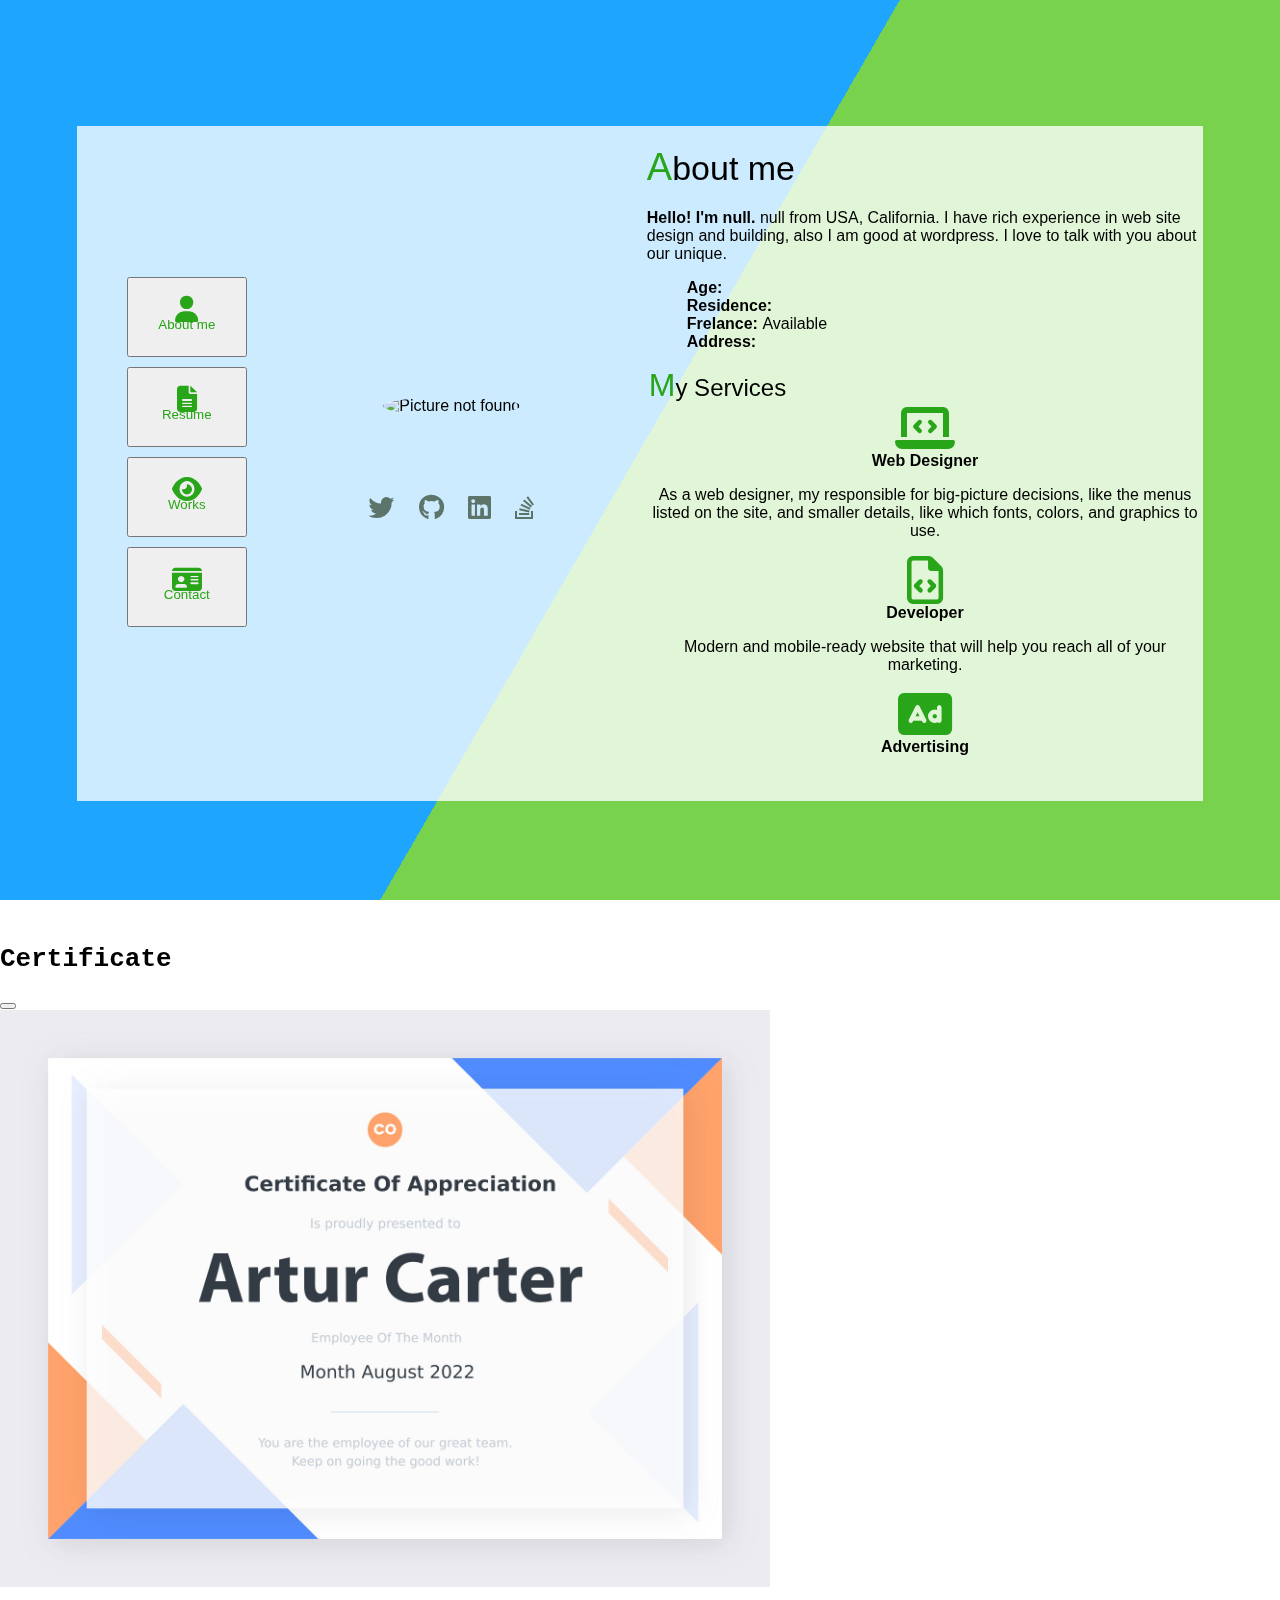
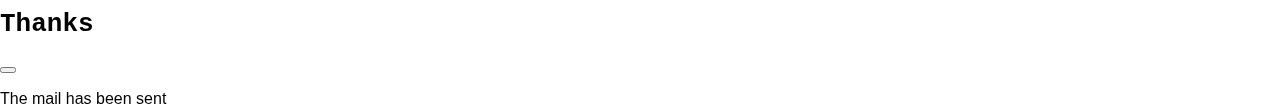
==== docs/index.html @ 1507c7a4 "moviendo carpetas" ====
<!DOCTYPE html>
<html lang="es">
<head>
    <meta charset="UTF-8">
    <meta http-equiv="X-UA-Compatible" content="IE=edge">
    <meta name="viewport" content="width=device-width, initial-scale=1.0">
    <link rel="preconnect" href="https://fonts.googleapis.com">
    <link rel="preconnect" href="https://fonts.gstatic.com" crossorigin>
    <link href="https://cdnjs.cloudflare.com/ajax/libs/font-awesome/6.3.0/css/all.min.css" rel="stylesheet">
    <link href="https://cdn.jsdelivr.net/npm/bootstrap@5.3.0-alpha1/dist/css/bootstrap.min.css" rel="stylesheet" integrity="sha384-GLhlTQ8iRABdZLl6O3oVMWSktQOp6b7In1Zl3/Jr59b6EGGoI1aFkw7cmDA6j6gD" crossorigin="anonymous">
    <link rel="stylesheet" href="./css/style.css">
    <!-- background css-->
    <link rel="stylesheet" href="./css/background.css">
    <title>CV</title>
</head>
<body>
    <div class="bg"></div>
    <div class="bg bg2"></div>
    <div class="bg bg3"></div>
    <div class="wrap">
        <div class="container">
            <header class="header">
                <ul class="nav flex-column">
                    <li class="nav-item">
                        <button type="button" class="btn btn-outline-success" id="btnAbout" onclick="buttons('sectionAbout')"><i class="fa-solid fa-user fa-2xl"></i><br>About me</button>
                    </li>
                    <li class="nav-item">
                        <button type="button" class="btn btn-outline-success" id="btnResume" onclick="buttons('sectionResume')"><i class="fa-solid fa-file-lines fa-2xl"></i><br>Resume</button>
                    </li>
                    <li class="nav-item">
                        <button type="button" class="btn btn-outline-success" id="btnWorks" onclick="buttons('sectionWors')"><i class="fa-solid fa-eye fa-2xl"></i><br>Works</button>
                    </li>
                    <li class="nav-item">
                        <button type="button" class="btn btn-outline-success" id="btnContac" onclick="buttons('sectionContact')"><i class="fa-solid fa-id-card fa-2xl"></i><br>Contact</button>
                    </li>
                  </ul>
            </header>
            <div class="profile">
                <div class="profile-content">
                    <div class="photo">
                        <img src="" alt="Picture not found" id="photo"></img>
                    </div>
                    <div class="title" id="name">First and Lastname</div>
                    <div class="job"><marquee behavior="scroll" direction="left" scrollamount="5" id="job"></marquee></div>
                    <div class="social">
                        <a target="_blank" href="https://twitter.com/"><span class="fab fa-twitter"></span></a>
                        <a target="_blank" href="https://github.com/"><span class="fab fa-github"></span></a>
                        <a target="_blank" href="https://www.linkedin.com/"><span class="fab fa-linkedin"></span></a>
                        <a target="_blank" href="https://stackoverflow.com/"><span class="fab fa-stack-overflow"></span></a>
                    </div>
                </div>
            </div>
            <div class="card-warp">
                <div class="element-section-wrap">
                    <section class="sectionAbout" id="sectionAbout">
                        <div class="element-row">
                            <div class="title-about">
                                <div class="title">About me</div>
                            </div>
                            <div class="row">
                                <div class="col col-d-6">
                                    <p>
                                        <strong id="nameAbout"></strong>
                                        <span id="pAbout"></span>
                                    </p>
                                </div>
                                <div class="col col-d-6">
                                    <div class="info-list">
                                        <ul>
                                            <li>
                                                <strong class="strongLi">Age: </strong><span id="spanAge">24</span>
                                            </li>
                                            <li>
                                                <strong class="strongLi">Residence: </strong><span id="spanResidence">USA</span>
                                            </li>
                                            <li>
                                                <strong class="strongLi">Frelance: </strong><span id="spanFreelance">Available</span>
                                            </li>
                                            <li>
                                                <strong class="strongLi">Address: </strong><span id="spanAddress">California 1234</span>
                                            </li>
                                        </ul>
                                    </div>
                                </div>
                            </div>
                        </div>
                        <div class="title-myservice">
                            <div class="strong-title">My Services</div>
                        </div>
                        <div class="row row-services">
                            <div class="col col-d-6">
                                <div class="row-services">
                                    <i class="fa-solid fa-laptop-code icon-services"></i><br>
                                    <span class="spanServices"><strong>Web Designer</strong></span>
                                    <p id="pWebDesigner"></p>
                                </div>
                            </div>
                            <div class="col col-d-6">
                                <div class="row-services">
                                    <i class="fa-regular fa-file-code icon-services"></i><br>
                                    <span class="spanServices"><strong>Developer</strong></span>
                                    <p id="pDeveloper"></p>
                                </div>
                            </div>
                        </div>
                        <div class="row row-services">
                            <div class="col col-d-6">
                                <div class="row-services">
                                    <i class="fa-solid fa-rectangle-ad icon-services"></i><br>
                                    <span class="spanServices"><strong>Advertising</strong></span>
                                    <p id="pAdverstising"></p>
                                </div>
                            </div>
                            <div class="col col-d-6">
                                <div class="row-services">
                                    <i class="fa-solid fa-gamepad icon-services"></i><br>
                                    <span class="spanServices"><strong>Game Development</strong></span>
                                    <p id="pGame"></p>
                                </div>
                            </div>
                        </div>
                    </section>
                    <section class="sectionResume" id="sectionResume">
                        <div class="element-row">
                            <div class="element-row">
                                <div class="title-about">
                                    <div class="title">Resume</div>
                                </div>
                                <div class="row">
                                    <div class="col col-d-6">
                                        <div class="title-column">
                                            <i class="fa-solid fa-briefcase icon-services"></i>
                                            <div class="strong-title">Experience</div>
                                        </div>
                                        <div class="card" style="width: 18rem;">
                                            <div class="card-body">
                                              <h5 class="card-title">Card title</h5>
                                              <h6 class="card-subtitle mb-2 text-muted">Card subtitle</h6>
                                              <p class="card-text">Some quick example text to build on the card title and make up the bulk of the card's content.</p>
                                            </div>
                                          </div>
                                    </div>
                                    <div class="col col-d-6">
                                        <div class="title-column">
                                            <i class="fa-solid fa-graduation-cap icon-services"></i>
                                            <div class="strong-title">Education</div>
                                        </div>
                                        
                                        <div class="card" style="width: 18rem;">
                                            <div class="card-body">
                                              <h5 class="card-title">Card title</h5>
                                              <h6 class="card-subtitle mb-2 text-muted">Card subtitle</h6>
                                              <p class="card-text">Some quick example text to build on the card title and make up the bulk of the card's content.</p>
                                              <!-- Button modal -->
                                                <button type="button" class="btn btn-cert" data-bs-toggle="modal" data-bs-target="#modalCert">Certificate</button>
                                            </div>
                                          </div>
                                    </div>
                                </div>
                                <div class="row">
                                    <div class="col col-d-6">
                                        <div class="card" style="width: 18rem;">
                                            <div class="card-body">
                                              <h5 class="card-title">Card title</h5>
                                              <h6 class="card-subtitle mb-2 text-muted">Card subtitle</h6>
                                              <p class="card-text">Some quick example text to build on the card title and make up the bulk of the card's content.</p>
                                            </div>
                                          </div>
                                    </div>
                                    <div class="col col-d-6">
                                        <div class="card" style="width: 18rem;">
                                            <div class="card-body">
                                              <h5 class="card-title">Card title</h5>
                                              <h6 class="card-subtitle mb-2 text-muted">Card subtitle</h6>
                                              <p class="card-text">Some quick example text to build on the card title and make up the bulk of the card's content.</p>
                                              <!-- Button -->
                                                <button type="button" class="btn btn-cert" data-bs-toggle="modal" data-bs-target="#modalCert">Certificate</button>
                                            </div>
                                          </div>
                                    </div>
                                </div>
                                <div class="row">
                                    <div class="col col-d-6">
                                        <div class="card" style="width: 18rem;">
                                            <div class="card-body">
                                              <h5 class="card-title">Card title</h5>
                                              <h6 class="card-subtitle mb-2 text-muted">Card subtitle</h6>
                                              <p class="card-text">Some quick example text to build on the card title and make up the bulk of the card's content.</p>
                                            </div>
                                          </div>
                                    </div>
                                    <div class="col col-d-6">
                                        <div class="card" style="width: 18rem;">
                                            <div class="card-body">
                                              <h5 class="card-title">Card title</h5>
                                              <h6 class="card-subtitle mb-2 text-muted">Card subtitle</h6>
                                              <p class="card-text">Some quick example text to build on the card title and make up the bulk of the card's content.</p>
                                              <!-- Button -->
                                                <button type="button" class="btn btn-cert" data-bs-toggle="modal" data-bs-target="#modalCert">Certificate</button>
                                            </div>
                                          </div>
                                    </div>
                                </div>
                            </div>
                        </div>
                    </section>
                    <section class="sectionWors" id="sectionWors">
                        <div class="element-row">
                            <div class="element-row">
                                <div class="title-about">
                                    <div class="title">Works</div>
                                </div>
                                <div class="row">
                                    <div class="col col-d-6">
                                    </div>
                                </div>
                            </div>
                        </div>
                    </section>
                    <section class="sectionContact" id="sectionContact">
                        <div class="element-row">
                            <div class="row">
                                <div class="title">Contact me</div>
                            </div>
                            <div class="row">
                                <div class="col col-d-6">
                                    <div class="col col-d-12 col-t-12 col-m-12 col-list-2 border-line-v">
                                        <div class="info-list">
                                            <ul>
                                                <li>
                                                    <strong> <span> Address: </span> </strong> <span id="spanAddress2"> California, USA </span>
                                                </li>
                                                <li>
                                                    <strong> <span> Email: </span> </strong> <span id="spanEmail"> adlard@example.com </span>
                                                </li>
                                                <li>
                                                    <strong> <span> Phone: </span> </strong> <span id="spanTel"> +123 654 78900 </span>
                                                </li>
                                                <li>
                                                    <strong> <span> Freelance: </span> </strong> <span id="spanFreelance2"> Available </span>
                                                </li>
                                            </ul>
                                        </div>
                                    </div>
                                </div>
                            </div>
                            <div class="row">
                                <form class="mb-3" method="" id="contactForm" name="contactForm" novalidate="novalidate">
                                    <input type="text" class="form-control" name="name" id="name" placeholder="Your name" required>
                                    <input type="text" class="form-control" name="email" id="email" placeholder="Email" required>
                                    <input type="text" class="form-control" name="subject" id="subject" placeholder="Subject">
                                    <textarea class="form-control" name="message" id="message" cols="30" rows="7" placeholder="Write your message"></textarea>
                                    <div style="align-items: center;">
                                        <button type="button" class="btn btn-mail" data-bs-toggle="modal" data-bs-target="#modalSendMail">Send Message</button>
                                    </div>
                                    </form>
                            </div>
                        </div>
                    </section>
                </div>
            </div>
        </div>
    </div>
    <!-- Modal Certificate-->
    <div class="modal modal-lg" id="modalCert" data-bs-backdrop="static" data-bs-keyboard="false" tabindex="-1" aria-labelledby="staticBackdropLabel" aria-hidden="true">
        <div class="modal-dialog">
        <div class="modal-content">
            <div class="modal-header">
            <h1 class="modal-title fs-5" id="staticBackdropLabel">Certificate</h1>
            <button type="button" class="btn-close" data-bs-dismiss="modal" aria-label="Close"></button>
            </div>
            <div class="modal-body">
                <img class="modalImage" src="./img/certificate.jpeg" alt="">
            </div>
        </div>
        </div>
    </div>
    <!-- Modal send contact-->
    <div class="modal modal-dialog" id="modalSendMail" data-bs-backdrop="static" data-bs-keyboard="false" tabindex="-1" aria-labelledby="staticBackdropLabel" aria-hidden="true">
        <div class="modal-dialog">
        <div class="modal-content">
            <div class="modal-header">
            <h1 class="modal-title fs-5" id="staticBackdropLabel">Thanks</h1>
            <button type="button" class="btn-close" data-bs-dismiss="modal" aria-label="Close"></button>
            </div>
            <div class="modal-body">
                <p>The mail has been sent</p>
            </div>
        </div>
    </div>
    <script src="/js/scripts.js"></script>
    <script src="https://cdn.jsdelivr.net/npm/bootstrap@5.3.0-alpha1/dist/js/bootstrap.bundle.min.js" integrity="sha384-w76AqPfDkMBDXo30jS1Sgez6pr3x5MlQ1ZAGC+nuZB+EYdgRZgiwxhTBTkF7CXvN" crossorigin="anonymous"></script>
</body>
</html>
---- docs/css/style.css ----
* {
    font-family: 'Roboto', sans-serif;
}
.wrap {
  position: relative;
  height: 100%;
  width: 100%;
  display: flex;
  justify-content: center;
  align-items: center;
}
.container {
  background: #ffffffc7;
  margin: 14vh 6vw;
  position: relative;
  top: 0;
  left: 0;
  width: 100%;
  height: 85vh;
  max-width: 1268px;
  max-height: 675px;
}
.header {
  position: relative;
  margin-top: 15vh;
  float: left;
  z-index: 100;
  text-align: center;
  opacity: 1;
  visibility: visible;
}
.btn {
  width: 120px;
  height: 80px;
  color: #28a518;
}
.btn:hover {
  background-color: #28a518;
}
.btn-mail{
    margin-top: 10px;
    width: 150px;
    height: 36px;
}
.btn-mail:hover{
    color: white;
}

.nav-item {
  margin: 10px;
}
.profile {
  display: flex;
  position: relative;
  text-align: center;
  float: left;
  width: 390px;
  height: 100%;
  z-index: 11;
  align-items: center;
  justify-content: center;
}
.profile-content {
  display: block;
}
.photo {
  position: relative;
  margin-left: 0;
}
#photo {
  width: 200px;
  border-radius: 50%;
}
.title {
  margin-top: 20px;
  font-size: 34px;
  position: relative;
  margin-bottom: 20px;
}
.title::first-letter {
  color: #28a518;
  font-size: 38px;
}

form {
    width: 70% !important;
}

input.btn-cert {
    margin: 0;
    padding: 1%;
    justify-content: center;
}

.job {
  font-size: 22px;
}
.social {
  position: relative;
  margin-top: 24px;
}
.fab {
  color: #5d746a !important;
  font-size: 26px;
  margin: 10px;
}
.fab:hover{
    color: #23ab3580 !important;
}
.card-warp {
  height: 644px;
  overflow-x: hidden;
}
ul {
    list-style: none;
}
.row {
    justify-content: center;
}
.row-services {
  text-align: center;
}
.title-column {
    align-items: center;
    justify-content: center;
    display: flex;
    margin-bottom: 15px;
}
.icon-services {
  font-size: 48px;
  color: #28a518;
}
.strong-title {
    margin-left: 2px;
    font-size: 24px;
}
.strong-title::first-letter {
    color: #28a518;
    font-size: 32px;
  }

.modalImage {
  width: 770px;
}
.card {
  margin-bottom: 30px;
}
.card-body {
  height: 216px;
}
.btn-cert {
  margin-left: 70px;
  height: 40px;
}
.btn-cert:hover {
  color: white;
}
/* Codigo para cambiar el estilo de la barra de desplazamiento */
::-webkit-scrollbar {
  width: 10px;
}
::-webkit-scrollbar-track {
  background: #f1f1f1;
}
::-webkit-scrollbar-thumb {
  background: #cbcbcb;
}
::-webkit-scrollbar-thumb:hover {
  background: #23ab3580;
}


/*  primera letra de otro color
 .content .title .first-word, .content .title:first-letter, .content-sidebar h2.widget-title .first-word, .content-sidebar h2.widget-title:first-letter {
                color: #28a518!important;
            }

            */
---- docs/css/background.css ----
html {
    height:100%;
  }
  
  body {
    margin:0;
  }
  
  .bg {
    animation:slide 20s ease-in-out infinite alternate;
    background-image: linear-gradient(-60deg, #6c3 50%, #09f 50%);
    bottom:0;
    left:-50%;
    opacity:.5;
    position:fixed;
    right:-50%;
    top:0;
    z-index:-1;
  }
  
  .bg2 {
    animation-direction:alternate-reverse;
    animation-duration:21s;
  }
  
  .bg3 {
    animation-duration:22s;
  }
  
  .content {
    background-color:rgba(255,255,255,.8);
    border-radius:.25em;
    box-shadow:0 0 .25em rgba(0,0,0,.25);
    box-sizing:border-box;
    left:50%;
    padding:10vmin;
    position:fixed;
    text-align:center;
    top:50%;
    transform:translate(-50%, -50%);
  }
  
  h1 {
    font-family:monospace;
  }
  
  @keyframes slide {
    0% {
      transform:translateX(-25%);
    }
    100% {
      transform:translateX(25%);
    }
  }
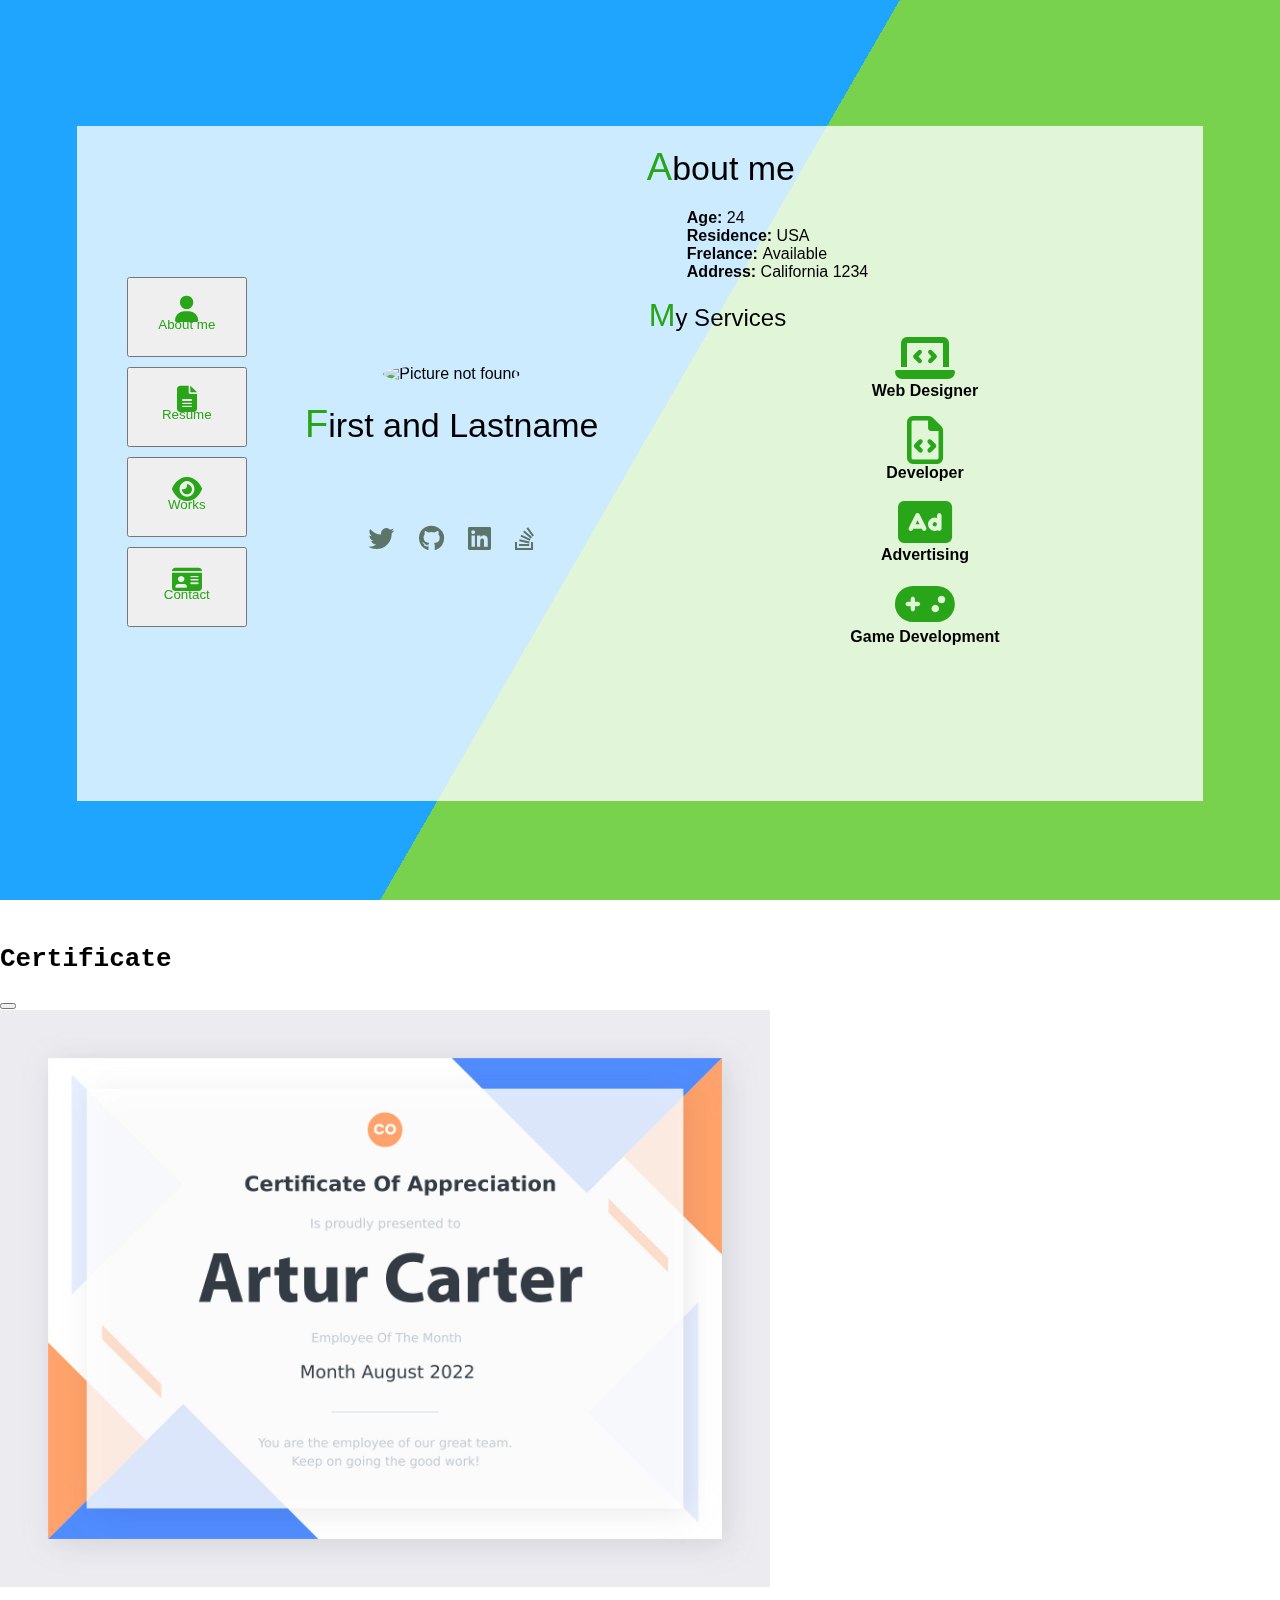
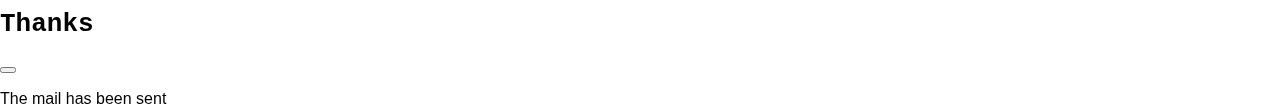
==== commit 72eccf0c: "Se agrega favicon" ====
--- a/docs/index.html
+++ b/docs/index.html
@@ -6,6 +6,7 @@
     <meta name="viewport" content="width=device-width, initial-scale=1.0">
     <link rel="preconnect" href="https://fonts.googleapis.com">
     <link rel="preconnect" href="https://fonts.gstatic.com" crossorigin>
+    <link href="[data-uri]" rel="icon" type="image/x-icon" />
     <link href="https://cdnjs.cloudflare.com/ajax/libs/font-awesome/6.3.0/css/all.min.css" rel="stylesheet">
     <link href="https://cdn.jsdelivr.net/npm/bootstrap@5.3.0-alpha1/dist/css/bootstrap.min.css" rel="stylesheet" integrity="sha384-GLhlTQ8iRABdZLl6O3oVMWSktQOp6b7In1Zl3/Jr59b6EGGoI1aFkw7cmDA6j6gD" crossorigin="anonymous">
     <link rel="stylesheet" href="./css/style.css">
@@ -288,7 +289,7 @@
             </div>
         </div>
     </div>
-    <script src="/js/scripts.js"></script>
+    <script src="js/scripts.js"></script>
     <script src="https://cdn.jsdelivr.net/npm/bootstrap@5.3.0-alpha1/dist/js/bootstrap.bundle.min.js" integrity="sha384-w76AqPfDkMBDXo30jS1Sgez6pr3x5MlQ1ZAGC+nuZB+EYdgRZgiwxhTBTkF7CXvN" crossorigin="anonymous"></script>
 </body>
 </html>